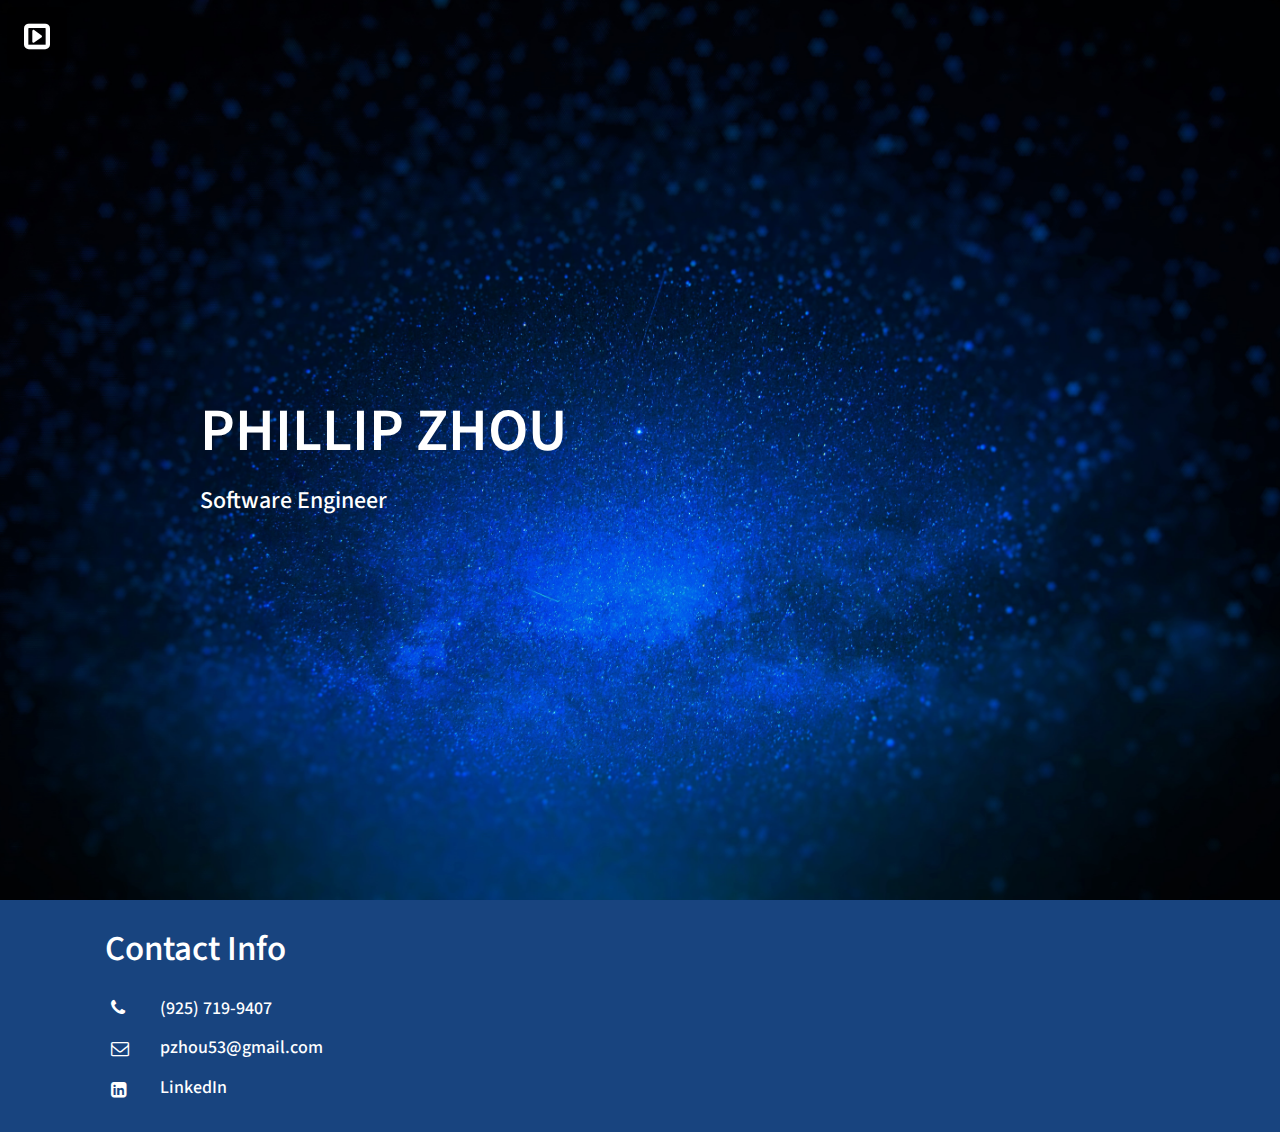
==== index.html @ 49dad31a "Added parallax effects to the home screen." ====
<!DOCTYPE html>
<html lang="en">

<head>
  <meta charset="utf-8">
  <meta http-equiv="X-UA-Compatible" content="IE=edge">
  <meta name="viewport" content="width=device-width, initial-scale=1">
  <meta name="description" content="Portfolio">
  <meta name="author" content="Phillip Zhou">
  <title>Portfolio</title>

  <!-- Interceptor for the favicon.ico error. -->
  <intercept-url pattern="/favicon.ico" access="ROLE_ANONYMOUS" />

  <!-- Image for link icon. -->
  <link href="img/link_icon.png" rel="icon" />

  <!-- Bootstrap Core CSS -->
  <link href="css/bootstrap.min.css" rel="stylesheet">

  <!-- Custom CSS -->
  <link href="css/portfolio.css" rel="stylesheet">

  <!-- Custom Fonts -->
  <link href="font-awesome/css/font-awesome.min.css" rel="stylesheet" type="text/css">
  <link href="https://fonts.googleapis.com/css?family=Source+Sans+Pro:300,400,700,300italic,400italic,700italic" rel="stylesheet" type="text/css">

  <!-- HTML5 Shim and Respond.js IE8 support of HTML5 elements and media queries -->
  <!-- WARNING: Respond.js doesn't work if you view the page via file:// -->
  <!--[if lt IE 9]>
        <script src="https://oss.maxcdn.com/libs/html5shiv/3.7.0/html5shiv.js"></script>
        <script src="https://oss.maxcdn.com/libs/respond.js/1.4.2/respond.min.js"></script>
    <![endif]-->

</head>

<body>

  <!-- Navigation Sidebar -->
  <nav id="sidebar-container">
    <ul class="sidebar-nav">

      <!-- Toggle button for the sidebar. -->
      <a id="menu-toggle" href="#" class="btn btn-dark btn-lg pull-right menu-inactive">
        <i id="menu-icon" class="fa fa-toggle-right"></i>
      </a>

      <li class="sidebar-brand">
        <a href="#">Menu</a>
      </li>

      <!-- List of all menu items. -->
      <li>
        <a href="#top" class="disabled">Home</a>
      </li>
      <li>
        <a href="#portfolio" class="disabled">Portfolio</a>
      </li>
      <li>
        <a href="#blog" class="disabled">Blog Entries</a>
      </li>
      <li>
        <a href="#contact" class="disabled">Contact Info</a>
      </li>

    </ul>
  </nav>
  <!-- End of Navigation Sidebar. -->

  <!-- Header section. -->
  <header id="top" data-stellar-background-ratio="0.5" class="header">
    <div class="header-text">
      <h1>Phillip Zhou</h1>
      <h3>Software Engineer</h3>
    </div>
  </header>
  <!-- End of Header section. -->

  <!-- Portfolio section.-->
  <section id="portfolio" class="portfolio">

  </section>
  <!-- End of Portfolio section. -->

  <!-- Blog section.-->
  <section id="blog" class="blog">

  </section>
  <!-- End of Blog section. -->

  <!-- Contact section. -->
  <footer id="contact" class="contact bg-primary">
    <div class="container">
      <div class="row mb-5">
        <h1>Contact Info</h1>

        <!-- Icons column. -->
        <div id="icons" class="col-md-4">
          <ul class="list-unstyled">
            <li><i class="fa fa-phone fa-2x"></i></li>
            <li><i class="fa fa-envelope-o fa-2x"></i></li>
            <li><i class="fa fa-linkedin-square fa-2x"></i></li>
          </ul>
        </div>

        <!-- Info column. -->
        <div id="info" class="col-md-4">
          <ul class="list-unstyled">
            <li><h3>(925) 719-9407</h3></li>
            <li><h3><a id="email" href="mailto:pzhou53@gmail.com">pzhou53@gmail.com</a></h3></li>
            <li><h3><a id="linked-in" href="https://www.linkedin.com/in/phzhou">LinkedIn</a></h3></li>
          </ul>
        </div>
      </div>
    </div>
  </footer>
  <!-- End of Contact section. -->

  <!-- jQuery. -->
  <script src="js/jquery.js" type="text/javascript"></script>

  <!-- Bootstrap Core JavaScript. -->
  <script src="js/bootstrap.min.js" type="text/javascript"></script>

  <!-- Stellar JavaScript. -->
  <script src="js/jquery.stellar.min.js" type="text/javascript"></script>

  <!-- Javascript functions for the Portfolio. -->
  <script src="js/portfolio.js" type="text/javascript"></script>

</body>

</html>
---- css/portfolio.css ----
html, body {
  width: 100%;
  height: 100%;
}

body {
  font-family: "Source Sans Pro", arial, sans-serif;
}

/* Custom button styles. */

.btn-dark {
  color: #fff;
  background-color: rgba(0, 0, 0, 0.4);
}

.btn-dark:hover, .btn-dark:focus, .btn-dark:active {
  color: #fff;
  background-color: rgba(0, 0, 0, 0.7);
}

/* SECTION: Sidebar CSS. */

/* Contains the entire sidebar. */

#sidebar-container {
  z-index: 1000;
  position: fixed;
  left: 0;
  display: block;
  width: 250px;
  height: 100%;
  transform: translateX(-120px);
  overflow-y: auto;
  background-color: transparent;
  -webkit-transition: all 0.75s ease;
  -moz-transition: all 0.75s ease;
  -ms-transition: all 0.75s ease;
  -o-transition: all 0.75s ease;
  transition: all 0.75s ease;
}

/* Contains the portion of the sidebar that displays text. */

.sidebar-nav {
  position: absolute;
  left: 0px;
  width: 250px;
  margin: 0;
  padding: 0;
  list-style: none;
}

.sidebar-nav li {
  text-indent: 20px;
  line-height: 40px;
}

.sidebar-nav li a {
  display: block;
  text-decoration: none;
  -webkit-user-select: none;
  color: #999;
}

.sidebar-nav li a.disabled {
  pointer-events: none;
}

.sidebar-nav li a:hover {
  text-decoration: none;
  color: #fff;
  background: rgba(255, 255, 255, 0.2);
}

/* Customizes the Menu text in the sidebar. */

.sidebar-nav>.sidebar-brand {
  height: 55px;
  font-size: 28px;
  line-height: 55px;
  margin-top: 10px;
}

.sidebar-nav>.sidebar-brand a {
  width: 0px;
  color: #ffffff;
}

/* Endpoint after the sidebar has been activated. */

#sidebar-container.active {
  left: 120px;
  background-color: rgba(35, 35, 35, 0.55);
}

/* Customizes the toggle button for the sidebar. */

#menu-toggle {
  position: relative;
  top: 7px;
  left: 10px;
  margin-right: 18px;
  font-size: 30px;
  -webkit-transition: all 0.3s ease;
  -moz-transition: all 0.3s ease;
  -o-transition: all 0.3s ease;
  transition: all 0.3s ease;
}

/* Toggle button's background should be transparent while the sidebar is
 * active.
 */

#menu-toggle.menu-active {
  background-color: transparent;
}

/* Toggle button's background should be opaque while the sidebar is closed. */

#menu-toggle.menu-inactive {
  left: -45px;
  background-color: rgba(0, 0, 0, 0.4);
}

/* SECTION: Header section. */

.header {
  display: table;
  position: relative;
  width: 100%;
  height: 100%;
  background: url(../img/Background-Starry-Sky.jpg) no-repeat center center scroll;
  background-repeat: repeat;
  background-size: cover;
  -webkit-background-size: cover;
  -moz-background-size: cover;
  -o-background-size: cover;
}

.header-text {
  display: table-cell;
  text-align: left;
  vertical-align: middle;
  padding-left: 400px;
  color: #ffffff;
  opacity: 0;
  -webkit-transition: all 2s ease;
  -moz-transition: all 2s ease;
  -ms-transition: all 2s ease;
  -o-transition: all 2s ease;
  transition: all 2s ease;
}

/* When the header's text is set to active, the text will become visible and
 * move 200px to the left.
 */

.header-text.active {
  opacity: 1;
  padding-left: 200px;
}

.header-text h1 {
  text-transform: uppercase;
  font-size: 60px;
  font-weight: 600;
  line-height: 1.2;
}

/* SECTION: Contact */

.contact {
  background-color: #18447f;
  padding-top: 10px;
  padding-bottom: 20px;
}

.container {
  padding: 0px;
  margin-left: 0px;
  margin-right: 0px;
}

.container h1 {
  font-size: 35px;
  font-weight: 550;
  margin-left: 10%;
}

.contact li i {
  font-size: 18px;
  margin-top: 20px;
  margin-left: 30%;
  top: 500px;
}

.contact li h3 {
  font-size: 18px;
  text-align: left;
  margin-left: -65%;
}

.contact a {
  color: #ffffff;
}
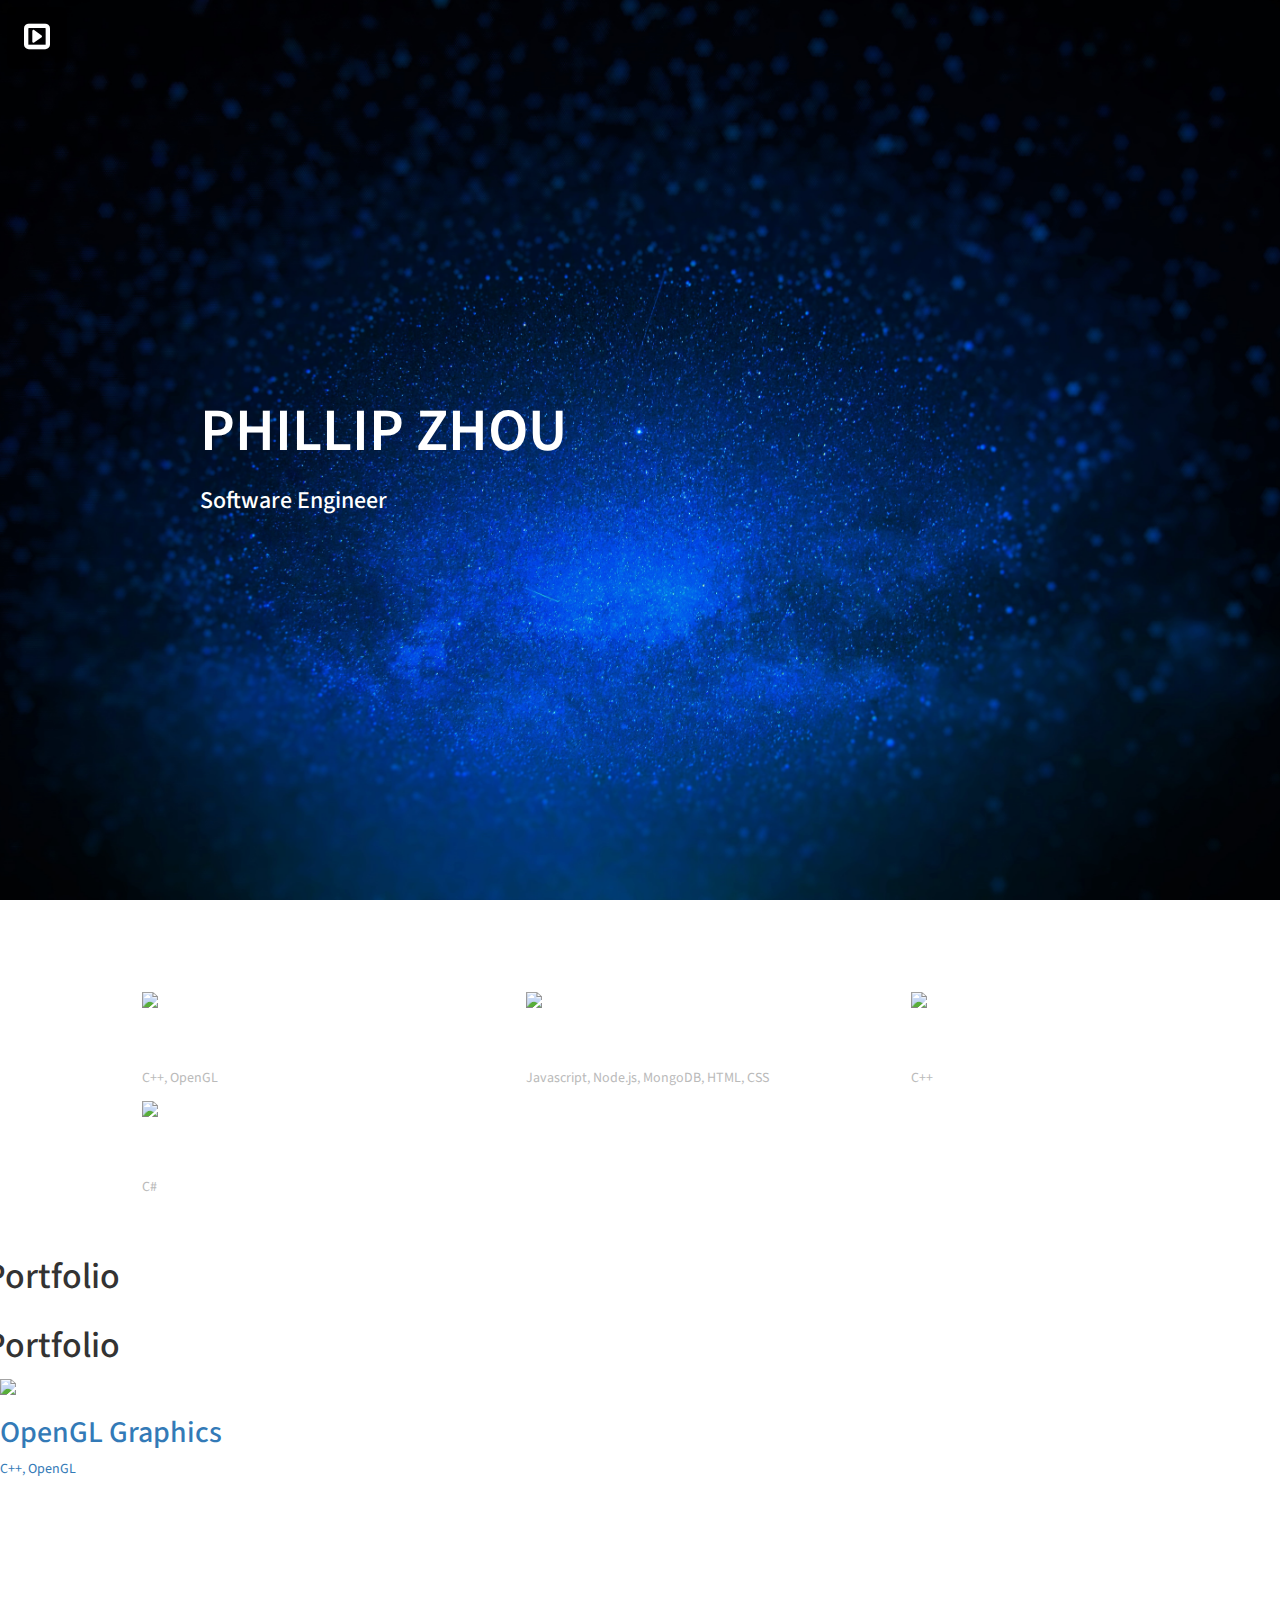
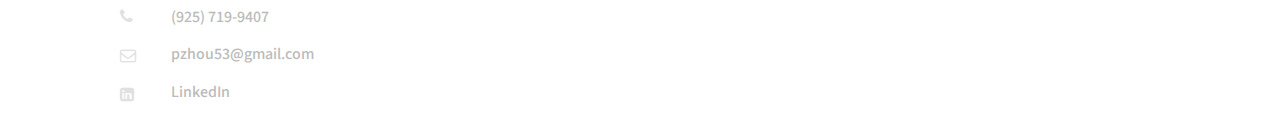
==== commit e9a85cc4: "Preliminary portfolio and blog section added." ====
--- a/index.html
+++ b/index.html
@@ -77,23 +77,85 @@
   <!-- End of Header section. -->
 
   <!-- Portfolio section.-->
-  <section id="portfolio" class="portfolio">
-
+  <section id="portfolio" data-stellar-background-ratio="0.5" class="portfolio">
+    <div class="container">
+
+      <div class="row mb-5">
+        <h1>Portfolio</h1>
+      </div>
+
+      <div class="row mb-5">
+        <div class="col-md-4 col-sm-6 col-12">
+          <a href="https://github.com/UCSD-CSE-167-SP16/Zhou-Phillip">
+            <img src="img/z.jpg">
+            <h2>OpenGL Graphics</h2>
+            <p>C++, OpenGL</p>
+          </a>
+        </div>
+        <div class="col-md-4 col-sm-6 col-12">
+          <a href="https://github.com/phzhou76/0xDEADBEEF">
+            <img src="img/z.jpg">
+            <h2>0xDEADBEEF</h2>
+            <p>Javascript, Node.js, MongoDB, HTML, CSS</p>
+          </a>
+        </div>
+        <div class="col-md-4 col-sm-6 col-12">
+          <a href="https://github.com/phzhou76/adb-automation">
+            <img src="img/z.jpg">
+            <h2>ADB Automation</h2>
+            <p>C++</p>
+          </a>
+        </div>
+      </div>
+
+      <div class="row mb-5">
+        <div class="col-md-4 col-sm-6 col-12">
+          <a href="https://github.com/phzhou76/ENG100D-WI17-Food-Runner">
+            <img src="img/z.jpg">
+            <h2>Food Runner</h2>
+            <p>C#</p>
+          </a>
+        </div>
+      </div>
+
+    </div>
   </section>
   <!-- End of Portfolio section. -->
 
   <!-- Blog section.-->
   <section id="blog" class="blog">
-
+    <div class="container">
+
+      <div class="row mb-5">
+        <h1>Portfolio</h1>
+      </div>
+
+      <div class="row mb-5">
+        <h1>Portfolio</h1>
+      </div>
+
+      <div class="row mb-5">
+        <div class="col-md-4 col-sm-6 col-12">
+          <a href="https://github.com/UCSD-CSE-167-SP16/Zhou-Phillip">
+            <img src="img/z.jpg">
+            <h2>OpenGL Graphics</h2>
+            <p>C++, OpenGL</p>
+          </a>
+        </div>
+
+    </div>
   </section>
   <!-- End of Blog section. -->
 
   <!-- Contact section. -->
-  <footer id="contact" class="contact bg-primary">
+  <footer id="contact" data-stellar-background-ratio="0.5" class="contact bg-primary">
     <div class="container">
+
       <div class="row mb-5">
         <h1>Contact Info</h1>
-
+      </div>
+
+      <div class="row mb-5">
         <!-- Icons column. -->
         <div id="icons" class="col-md-4">
           <ul class="list-unstyled">
@@ -106,12 +168,18 @@
         <!-- Info column. -->
         <div id="info" class="col-md-4">
           <ul class="list-unstyled">
-            <li><h3>(925) 719-9407</h3></li>
-            <li><h3><a id="email" href="mailto:pzhou53@gmail.com">pzhou53@gmail.com</a></h3></li>
-            <li><h3><a id="linked-in" href="https://www.linkedin.com/in/phzhou">LinkedIn</a></h3></li>
+            <li>
+              <h3>(925) 719-9407</h3></li>
+            <li>
+              <h3><a id="email" href="mailto:pzhou53@gmail.com">pzhou53@gmail.com</a></h3>
+            </li>
+            <li>
+              <h3><a id="linked-in" href="https://www.linkedin.com/in/phzhou">LinkedIn</a></h3>
+            </li>
           </ul>
         </div>
       </div>
+
     </div>
   </footer>
   <!-- End of Contact section. -->
--- a/css/portfolio.css
+++ b/css/portfolio.css
@@ -130,7 +130,7 @@
   position: relative;
   width: 100%;
   height: 100%;
-  background: url(../img/Background-Starry-Sky.jpg) no-repeat center center scroll;
+  background: url(../img/Background-Starry-Sky.jpg) center center scroll;
   background-repeat: repeat;
   background-size: cover;
   -webkit-background-size: cover;
@@ -142,7 +142,7 @@
   display: table-cell;
   text-align: left;
   vertical-align: middle;
-  padding-left: 400px;
+  padding-left: 300px;
   color: #ffffff;
   opacity: 0;
   -webkit-transition: all 2s ease;
@@ -168,39 +168,112 @@
   line-height: 1.2;
 }
 
-/* SECTION: Contact */
-
-.contact {
-  background-color: #18447f;
+/* SECTION: Portfolio section. */
+
+.container {
+  padding-left: 0px;
+  margin-left: 0px;
+  width: 100%;
+}
+
+.portfolio {
+  background: url(../img/Callout-A.jpg) center center scroll;
+  background-attachment: fixed;
+  background-repeat: repeat;
+  background-size: cover;
+  -webkit-background-size: cover;
+  -moz-background-size: cover;
+  -o-background-size: cover;
   padding-top: 10px;
   padding-bottom: 20px;
 }
 
-.container {
-  padding: 0px;
-  margin-left: 0px;
-  margin-right: 0px;
-}
-
-.container h1 {
-  font-size: 35px;
-  font-weight: 550;
+.portfolio .row {
   margin-left: 10%;
 }
 
+.portfolio h1 {
+  font-size: 36px;
+  font-weight: 600;
+  text-transform: uppercase;
+  color: #ffffff;
+  margin-bottom: 20px;
+}
+
+.portfolio a {
+  display: block;
+  text-decoration: none;
+}
+
+.portfolio a:hover {
+  opacity: 0.85;
+}
+
+.portfolio a:hover h2 {
+  color: #ededed;
+}
+
+.portfolio img {
+  max-width: 300px;
+  max-height: 300px;
+}
+
+.portfolio h2 {
+  text-transform: uppercase;
+  font-size: 26px;
+  font-weight: 600;
+  color: #ffffff;
+}
+
+.portfolio p {
+  color: #bababa;
+}
+
+/* SECTION: Blog section. */
+
+.blog {
+  background-color: #ffffff;
+  padding-top: 10px;
+  padding-bottom: 20px;
+}
+
+/* SECTION: Contact section. */
+
+.contact {
+  background: url(../img/Callout-A.jpg) center center scroll;
+  background-attachment: fixed;
+  background-repeat: repeat;
+  background-size: cover;
+  -webkit-background-size: cover;
+  -moz-background-size: cover;
+  -o-background-size: cover;
+  padding-top: 10px;
+  padding-bottom: 20px;
+}
+
+.contact h1 {
+  font-size: 36px;
+  font-weight: 600;
+  text-transform: uppercase;
+  margin-left: 10%;
+  color: #ffffff;
+}
+
 .contact li i {
-  font-size: 18px;
-  margin-top: 20px;
+  font-size: 16px;
+  margin-top: 19px;
   margin-left: 30%;
   top: 500px;
+  color: #e0e0e0;
 }
 
 .contact li h3 {
-  font-size: 18px;
+  font-size: 16px;
   text-align: left;
   margin-left: -65%;
+  color: #bababa;
 }
 
 .contact a {
-  color: #ffffff;
-}
+  color: #bababa;
+}
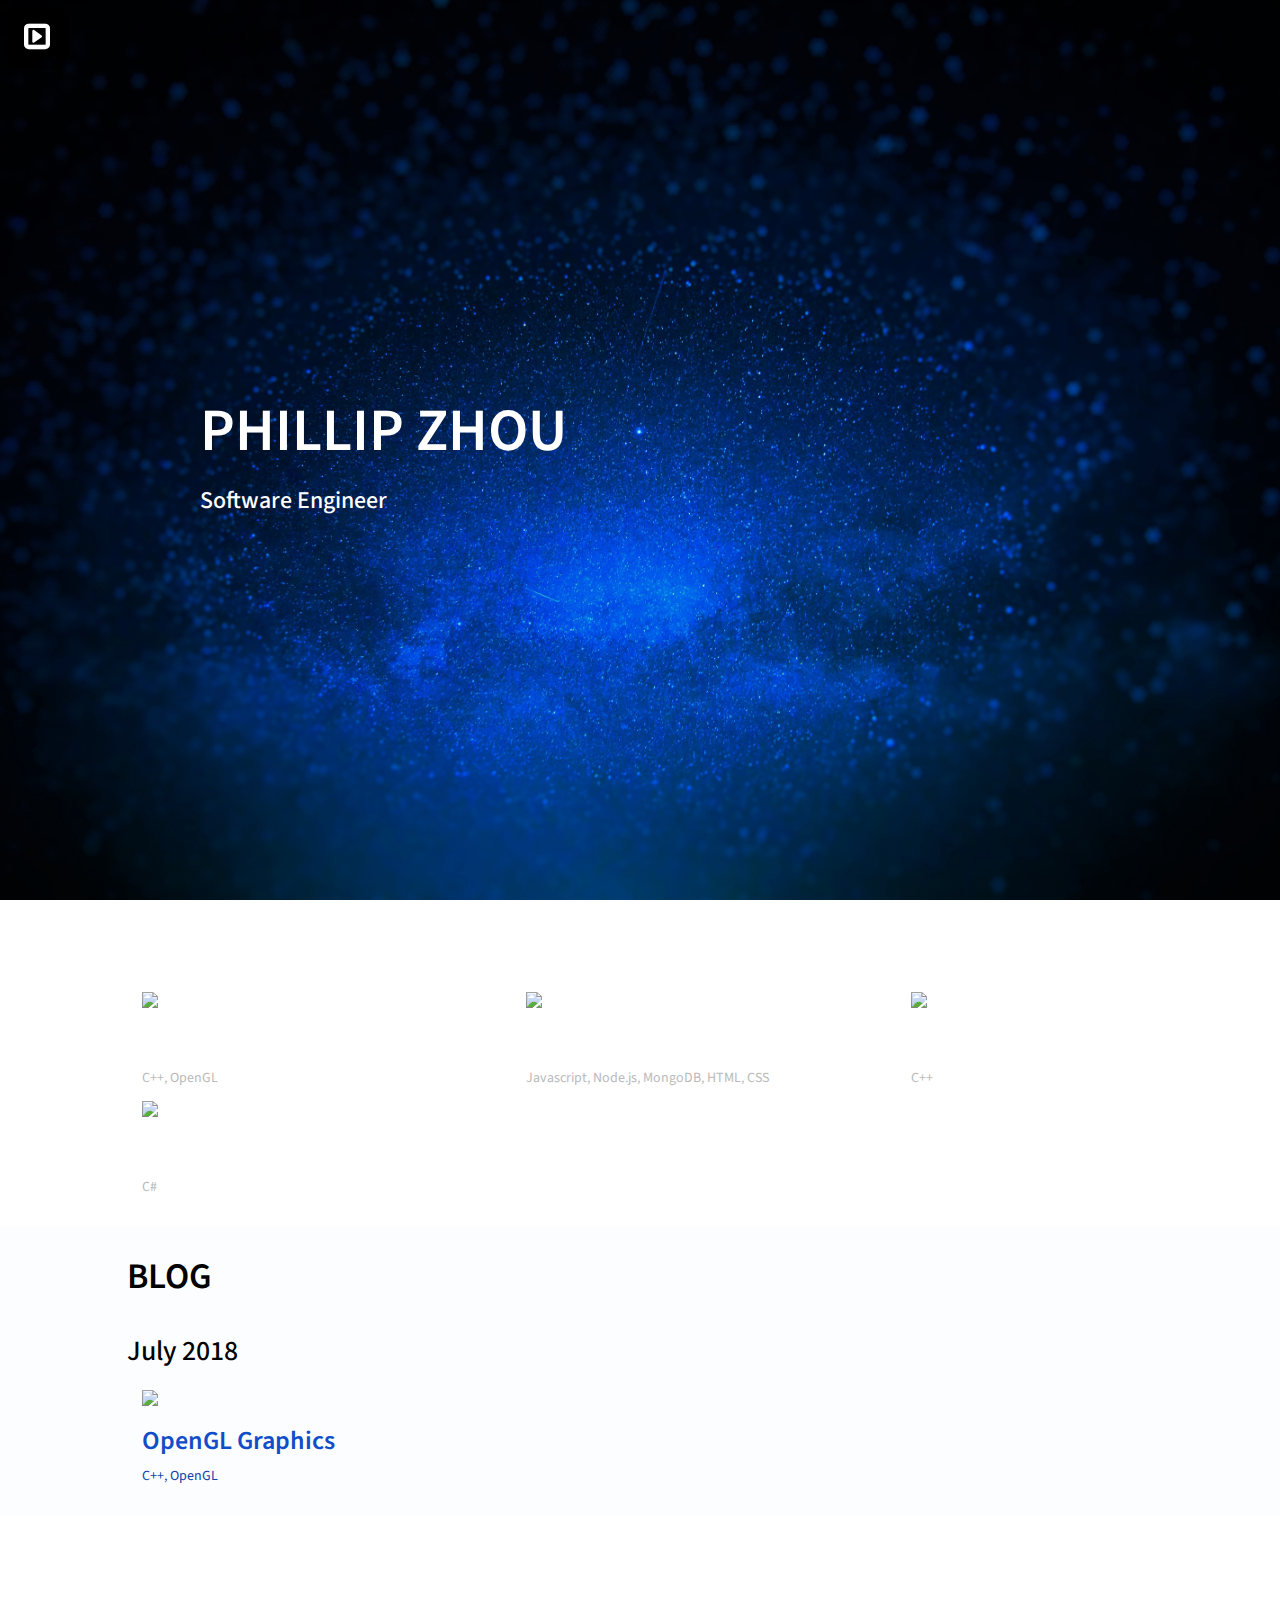
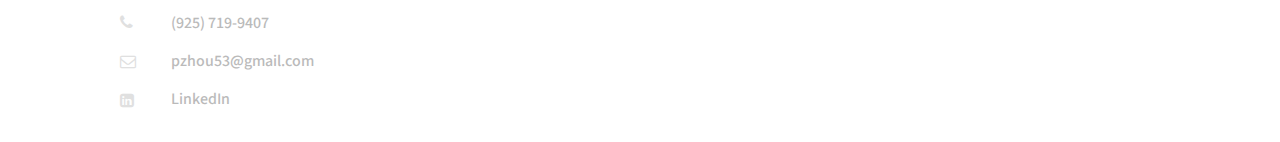
==== commit 6814a4c1: "Finished implementing layout of portfolio and blog section." ====
--- a/index.html
+++ b/index.html
@@ -19,7 +19,7 @@
   <link href="css/bootstrap.min.css" rel="stylesheet">
 
   <!-- Custom CSS -->
-  <link href="css/portfolio.css" rel="stylesheet">
+  <link href="css/index.css" rel="stylesheet">
 
   <!-- Custom Fonts -->
   <link href="font-awesome/css/font-awesome.min.css" rel="stylesheet" type="text/css">
@@ -127,11 +127,11 @@
     <div class="container">
 
       <div class="row mb-5">
-        <h1>Portfolio</h1>
-      </div>
-
-      <div class="row mb-5">
-        <h1>Portfolio</h1>
+        <h1>Blog</h1>
+      </div>
+
+      <div class="row mb-5">
+        <h1 class="month">July 2018</h1>
       </div>
 
       <div class="row mb-5">
@@ -142,6 +142,7 @@
             <p>C++, OpenGL</p>
           </a>
         </div>
+      </div>
 
     </div>
   </section>
@@ -194,7 +195,7 @@
   <script src="js/jquery.stellar.min.js" type="text/javascript"></script>
 
   <!-- Javascript functions for the Portfolio. -->
-  <script src="js/portfolio.js" type="text/javascript"></script>
+  <script src="js/index.js" type="text/javascript"></script>
 
 </body>
 
--- a/css/index.css
+++ b/css/index.css
@@ -0,0 +1,325 @@
+html, body {
+  width: 100%;
+  height: 100%;
+}
+
+body {
+  font-family: "Source Sans Pro", arial, sans-serif;
+}
+
+/* Custom button styles. */
+
+.btn-dark {
+  color: #fff;
+  background-color: rgba(0, 0, 0, 0.4);
+}
+
+.btn-dark:hover, .btn-dark:focus, .btn-dark:active {
+  color: #fff;
+  background-color: rgba(0, 0, 0, 0.7);
+}
+
+/* SECTION: Sidebar CSS. */
+
+/* Contains the entire sidebar. */
+
+#sidebar-container {
+  z-index: 1000;
+  position: fixed;
+  left: 0;
+  display: block;
+  width: 250px;
+  height: 100%;
+  transform: translateX(-120px);
+  overflow-y: auto;
+  background-color: transparent;
+  -webkit-transition: all 0.75s ease;
+  -moz-transition: all 0.75s ease;
+  -ms-transition: all 0.75s ease;
+  -o-transition: all 0.75s ease;
+  transition: all 0.75s ease;
+}
+
+/* Contains the portion of the sidebar that displays text. */
+
+.sidebar-nav {
+  position: absolute;
+  left: 0px;
+  width: 250px;
+  margin: 0;
+  padding: 0;
+  list-style: none;
+}
+
+.sidebar-nav li {
+  text-indent: 20px;
+  line-height: 40px;
+}
+
+.sidebar-nav li a {
+  display: block;
+  text-decoration: none;
+  -webkit-user-select: none;
+  color: #999;
+}
+
+.sidebar-nav li a.disabled {
+  pointer-events: none;
+}
+
+.sidebar-nav li a:hover {
+  text-decoration: none;
+  color: #fff;
+  background: rgba(255, 255, 255, 0.2);
+}
+
+/* Customizes the Menu text in the sidebar. */
+
+.sidebar-nav>.sidebar-brand {
+  height: 55px;
+  font-size: 28px;
+  line-height: 55px;
+  margin-top: 10px;
+}
+
+.sidebar-nav>.sidebar-brand a {
+  width: 0px;
+  color: #ffffff;
+}
+
+/* Endpoint after the sidebar has been activated. */
+
+#sidebar-container.active {
+  left: 120px;
+  background-color: rgba(35, 35, 35, 0.55);
+}
+
+/* Customizes the toggle button for the sidebar. */
+
+#menu-toggle {
+  position: relative;
+  top: 7px;
+  left: 10px;
+  margin-right: 18px;
+  font-size: 30px;
+  -webkit-transition: all 0.3s ease;
+  -moz-transition: all 0.3s ease;
+  -o-transition: all 0.3s ease;
+  transition: all 0.3s ease;
+}
+
+/* Toggle button's background should be transparent while the sidebar is
+ * active.
+ */
+
+#menu-toggle.menu-active {
+  background-color: transparent;
+}
+
+/* Toggle button's background should be opaque while the sidebar is closed. */
+
+#menu-toggle.menu-inactive {
+  left: -45px;
+  background-color: rgba(0, 0, 0, 0.4);
+}
+
+/* SECTION: Header section. */
+
+.header {
+  display: table;
+  position: relative;
+  width: 100%;
+  height: 100%;
+  background: url(../img/Background-Starry-Sky.jpg) center center scroll;
+  background-repeat: repeat;
+  background-size: cover;
+  -webkit-background-size: cover;
+  -moz-background-size: cover;
+  -o-background-size: cover;
+}
+
+.header-text {
+  display: table-cell;
+  text-align: left;
+  vertical-align: middle;
+  padding-left: 300px;
+  color: #ffffff;
+  opacity: 0;
+  -webkit-transition: all 2s ease;
+  -moz-transition: all 2s ease;
+  -ms-transition: all 2s ease;
+  -o-transition: all 2s ease;
+  transition: all 2s ease;
+}
+
+/* When the header's text is set to active, the text will become visible and
+ * move 200px to the left.
+ */
+
+.header-text.active {
+  opacity: 1;
+  padding-left: 200px;
+}
+
+.header-text h1 {
+  text-transform: uppercase;
+  font-size: 60px;
+  font-weight: 600;
+  line-height: 1.2;
+}
+
+/* SECTION: Portfolio section. */
+
+.container {
+  padding-left: 0px;
+  margin-left: 0px;
+  width: 100%;
+}
+
+.portfolio {
+  background: url(../img/Callout-A.jpg) center center scroll;
+  background-attachment: fixed;
+  background-repeat: repeat;
+  background-size: cover;
+  -webkit-background-size: cover;
+  -moz-background-size: cover;
+  -o-background-size: cover;
+  padding-top: 10px;
+  padding-bottom: 20px;
+}
+
+.portfolio .row {
+  margin-left: 10%;
+}
+
+.portfolio h1 {
+  font-size: 36px;
+  font-weight: 600;
+  text-transform: uppercase;
+  color: #ffffff;
+  margin-bottom: 20px;
+}
+
+.portfolio a {
+  display: inline-block;
+  text-decoration: none;
+}
+
+.portfolio a:hover {
+  opacity: 0.85;
+}
+
+.portfolio a:hover h2 {
+  color: #ededed;
+}
+
+.portfolio img {
+  max-width: 300px;
+  max-height: 300px;
+}
+
+.portfolio h2 {
+  text-transform: uppercase;
+  font-size: 26px;
+  font-weight: 600;
+  color: #ffffff;
+}
+
+.portfolio p {
+  color: #bababa;
+}
+
+/* SECTION: Blog section. */
+
+.blog {
+  background-color: #fcfdff;
+  padding-top: 10px;
+  padding-bottom: 20px;
+}
+
+.blog .row {
+  margin-left: 10%;
+}
+
+.blog h1 {
+  font-size: 36px;
+  font-weight: 600;
+  text-transform: uppercase;
+  color: #000000;
+  margin-bottom: 20px;
+}
+
+.blog .month {
+  font-size: 28px;
+  font-weight: 500;
+  text-transform: capitalize;
+}
+
+.blog a {
+  display: inline-block;
+  text-decoration: none;
+}
+
+.blog a:hover {
+  opacity: 0.85;
+}
+
+.blog a:hover h2 {
+  color: #2b65d8;
+}
+
+.blog img {
+  max-width: 300px;
+  max-height: 300px;
+}
+
+.blog h2 {
+  font-size: 26px;
+  font-weight: 600;
+  color: #104dc9;
+}
+
+.blog p {
+  color: #1042a8;
+}
+
+/* SECTION: Contact section. */
+
+.contact {
+  background: url(../img/Callout-A.jpg) center center scroll;
+  background-attachment: fixed;
+  background-repeat: repeat;
+  background-size: cover;
+  -webkit-background-size: cover;
+  -moz-background-size: cover;
+  -o-background-size: cover;
+  padding-top: 10px;
+  padding-bottom: 20px;
+}
+
+.contact h1 {
+  font-size: 36px;
+  font-weight: 600;
+  text-transform: uppercase;
+  margin-left: 10%;
+  color: #ffffff;
+}
+
+.contact li i {
+  font-size: 16px;
+  margin-top: 19px;
+  margin-left: 30%;
+  top: 500px;
+  color: #e0e0e0;
+}
+
+.contact li h3 {
+  font-size: 16px;
+  text-align: left;
+  margin-left: -65%;
+  color: #bababa;
+}
+
+.contact a {
+  color: #bababa;
+}
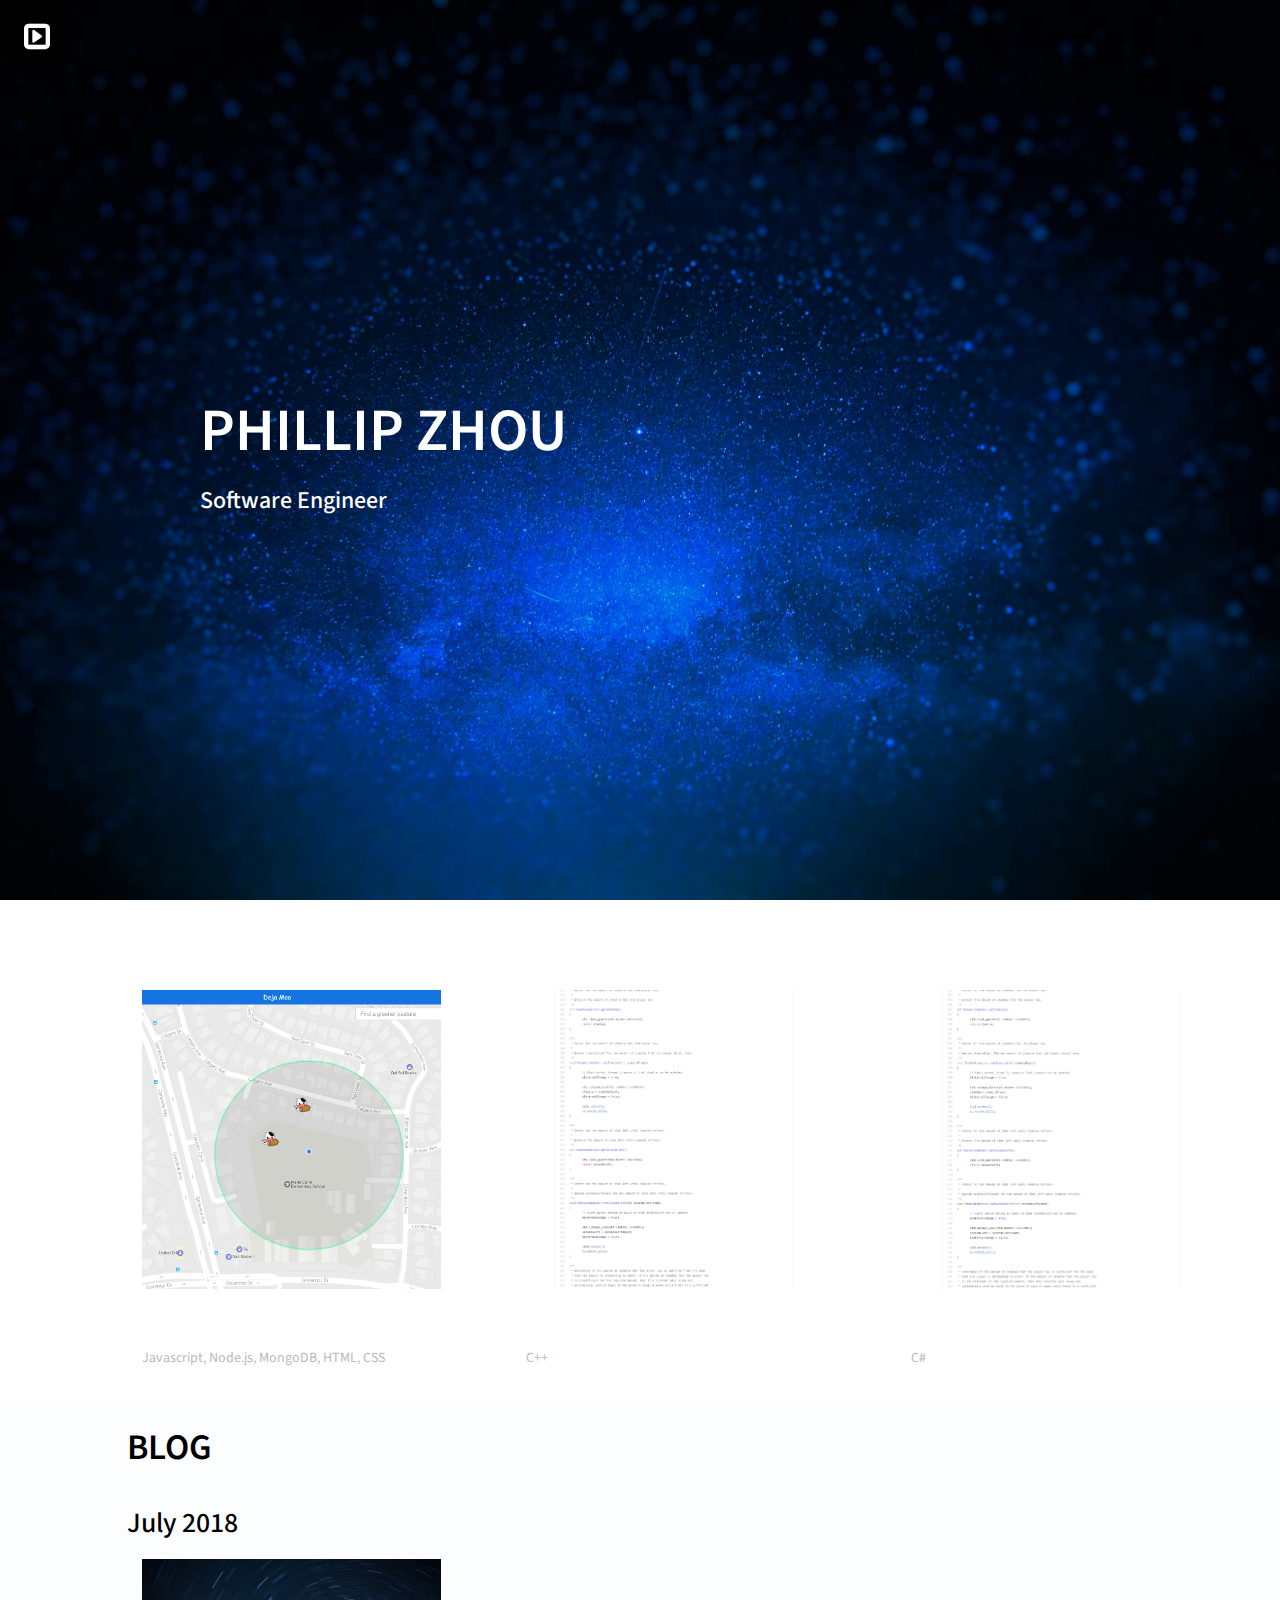
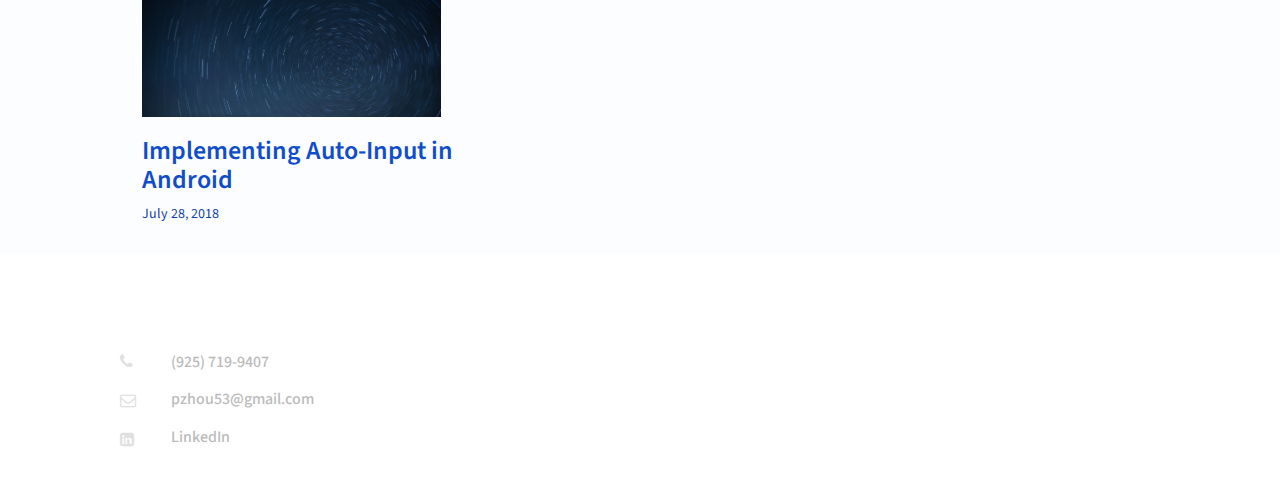
==== commit ef4a88b4: "Added images for the portfolio." ====
--- a/index.html
+++ b/index.html
@@ -86,35 +86,25 @@
 
       <div class="row mb-5">
         <div class="col-md-4 col-sm-6 col-12">
-          <a href="https://github.com/UCSD-CSE-167-SP16/Zhou-Phillip">
-            <img src="img/z.jpg">
-            <h2>OpenGL Graphics</h2>
-            <p>C++, OpenGL</p>
-          </a>
-        </div>
-        <div class="col-md-4 col-sm-6 col-12">
           <a href="https://github.com/phzhou76/0xDEADBEEF">
-            <img src="img/z.jpg">
-            <h2>0xDEADBEEF</h2>
+            <img src="img/portfolio/Deja_Moo.png">
+            <h2>Deja Moo</h2>
             <p>Javascript, Node.js, MongoDB, HTML, CSS</p>
           </a>
         </div>
         <div class="col-md-4 col-sm-6 col-12">
           <a href="https://github.com/phzhou76/adb-automation">
-            <img src="img/z.jpg">
+            <img src="img/portfolio/ADB_Automation.png">
             <h2>ADB Automation</h2>
             <p>C++</p>
           </a>
         </div>
-      </div>
-
-      <div class="row mb-5">
         <div class="col-md-4 col-sm-6 col-12">
           <a href="https://github.com/phzhou76/ENG100D-WI17-Food-Runner">
-            <img src="img/z.jpg">
-            <h2>Food Runner</h2>
-            <p>C#</p>
-          </a>
+              <img src="img/portfolio/Food_Runner.png">
+              <h2>Food Runner</h2>
+              <p>C#</p>
+            </a>
         </div>
       </div>
 
@@ -137,9 +127,9 @@
       <div class="row mb-5">
         <div class="col-md-4 col-sm-6 col-12">
           <a href="https://github.com/UCSD-CSE-167-SP16/Zhou-Phillip">
-            <img src="img/z.jpg">
-            <h2>OpenGL Graphics</h2>
-            <p>C++, OpenGL</p>
+            <img src="img/Callout-C.jpg">
+            <h2>Implementing Auto-Input in Android</h2>
+            <p>July 28, 2018</p>
           </a>
         </div>
       </div>
@@ -149,7 +139,7 @@
   <!-- End of Blog section. -->
 
   <!-- Contact section. -->
-  <footer id="contact" data-stellar-background-ratio="0.5" class="contact bg-primary">
+  <footer id="contact" data-stellar-background-ratio="0.25" class="contact bg-primary">
     <div class="container">
 
       <div class="row mb-5">
--- a/css/index.css
+++ b/css/index.css
@@ -177,7 +177,7 @@
 }
 
 .portfolio {
-  background: url(../img/Callout-A.jpg) center center scroll;
+  background: url(../img/Background-A.jpg) center center scroll;
   background-attachment: fixed;
   background-repeat: repeat;
   background-size: cover;
@@ -219,7 +219,6 @@
 }
 
 .portfolio h2 {
-  text-transform: uppercase;
   font-size: 26px;
   font-weight: 600;
   color: #ffffff;
@@ -286,7 +285,7 @@
 /* SECTION: Contact section. */
 
 .contact {
-  background: url(../img/Callout-A.jpg) center center scroll;
+  background: url(../img/Background-A.jpg) center center scroll;
   background-attachment: fixed;
   background-repeat: repeat;
   background-size: cover;
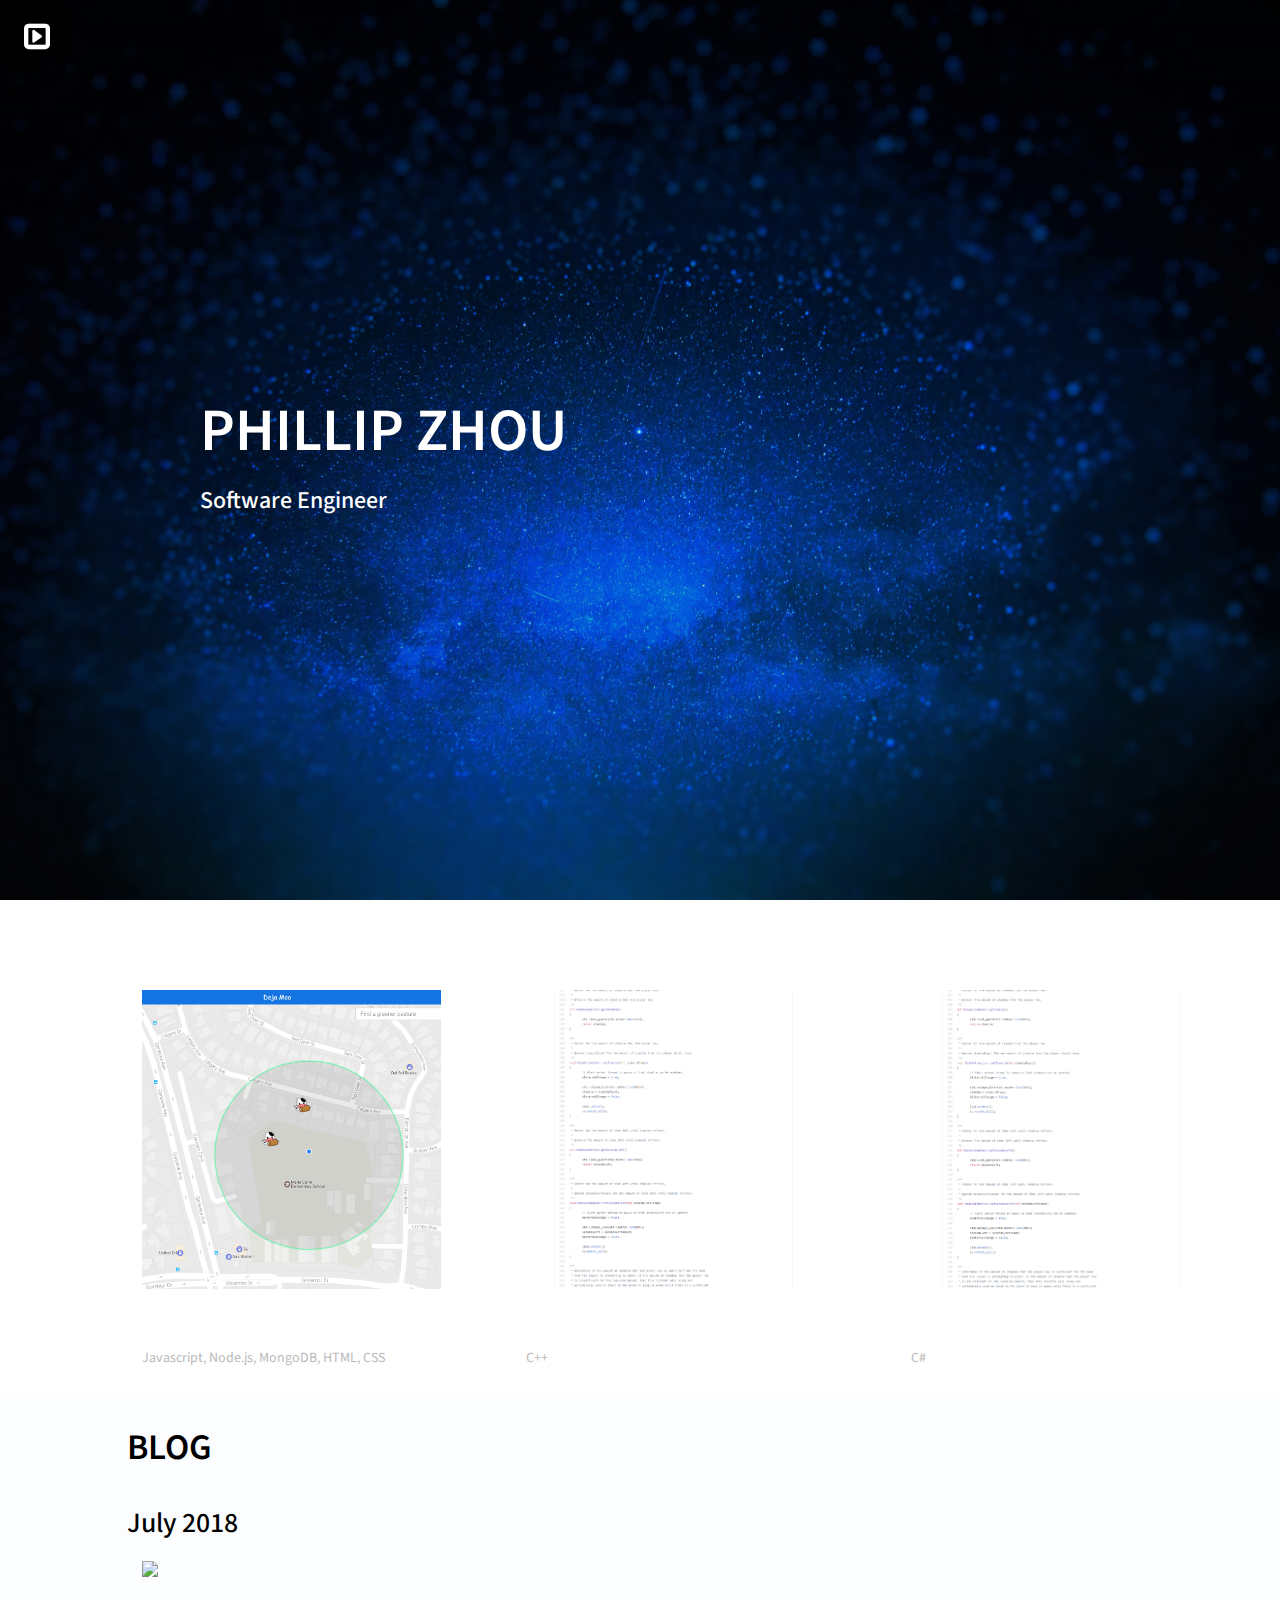
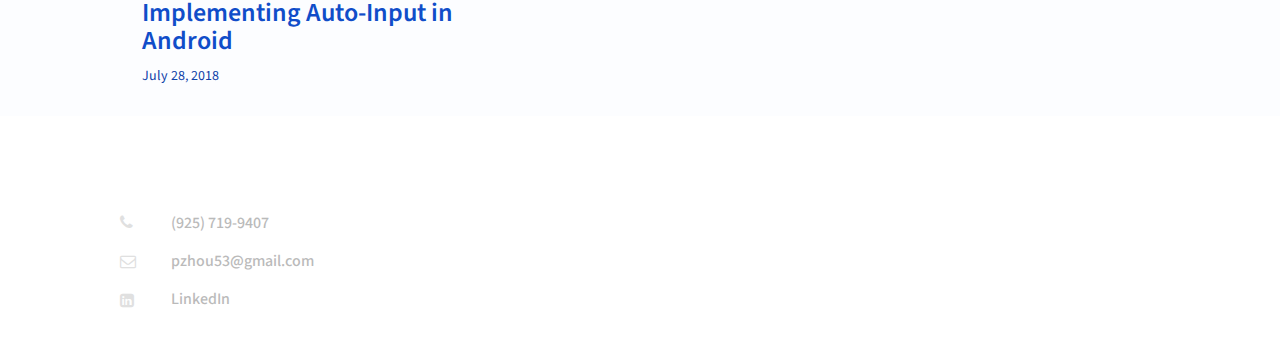
==== commit 40a5cfc2: "Added blog page, fixed issues with redirection, added background gradient layer, fixed issues with s" ====
--- a/index.html
+++ b/index.html
@@ -13,7 +13,7 @@
   <intercept-url pattern="/favicon.ico" access="ROLE_ANONYMOUS" />
 
   <!-- Image for link icon. -->
-  <link href="img/link_icon.png" rel="icon" />
+  <link href="img/link-icon.png" rel="icon" />
 
   <!-- Bootstrap Core CSS -->
   <link href="css/bootstrap.min.css" rel="stylesheet">
@@ -87,21 +87,21 @@
       <div class="row mb-5">
         <div class="col-md-4 col-sm-6 col-12">
           <a href="https://github.com/phzhou76/0xDEADBEEF">
-            <img src="img/portfolio/Deja_Moo.png">
+            <img src="img/portfolio/deja-moo.png">
             <h2>Deja Moo</h2>
             <p>Javascript, Node.js, MongoDB, HTML, CSS</p>
           </a>
         </div>
         <div class="col-md-4 col-sm-6 col-12">
           <a href="https://github.com/phzhou76/adb-automation">
-            <img src="img/portfolio/ADB_Automation.png">
+            <img src="img/portfolio/adb-automation.png">
             <h2>ADB Automation</h2>
             <p>C++</p>
           </a>
         </div>
         <div class="col-md-4 col-sm-6 col-12">
           <a href="https://github.com/phzhou76/ENG100D-WI17-Food-Runner">
-              <img src="img/portfolio/Food_Runner.png">
+              <img src="img/portfolio/food-runner.png">
               <h2>Food Runner</h2>
               <p>C#</p>
             </a>
@@ -126,8 +126,8 @@
 
       <div class="row mb-5">
         <div class="col-md-4 col-sm-6 col-12">
-          <a href="https://github.com/UCSD-CSE-167-SP16/Zhou-Phillip">
-            <img src="img/Callout-C.jpg">
+          <a href="blog-posts/blog-template.html">
+            <img src="img/blog-header.jpg">
             <h2>Implementing Auto-Input in Android</h2>
             <p>July 28, 2018</p>
           </a>
--- a/css/index.css
+++ b/css/index.css
@@ -130,7 +130,10 @@
   position: relative;
   width: 100%;
   height: 100%;
-  background: url(../img/Background-Starry-Sky.jpg) center center scroll;
+  /* For some reason, adding linear-gradient to the background for the header fixed
+   * that issue with there being a gap at the bottom.
+   */
+  background: linear-gradient( rgba(20, 20, 20, 0), rgba(20, 20, 20, .1)), url(../img/index-header.jpg) center center scroll;
   background-repeat: repeat;
   background-size: cover;
   -webkit-background-size: cover;
@@ -177,7 +180,7 @@
 }
 
 .portfolio {
-  background: url(../img/Background-A.jpg) center center scroll;
+  background: url(../img/parallax-background.jpg) center center scroll;
   background-attachment: fixed;
   background-repeat: repeat;
   background-size: cover;
@@ -285,7 +288,7 @@
 /* SECTION: Contact section. */
 
 .contact {
-  background: url(../img/Background-A.jpg) center center scroll;
+  background: url(../img/parallax-background.jpg) center center scroll;
   background-attachment: fixed;
   background-repeat: repeat;
   background-size: cover;
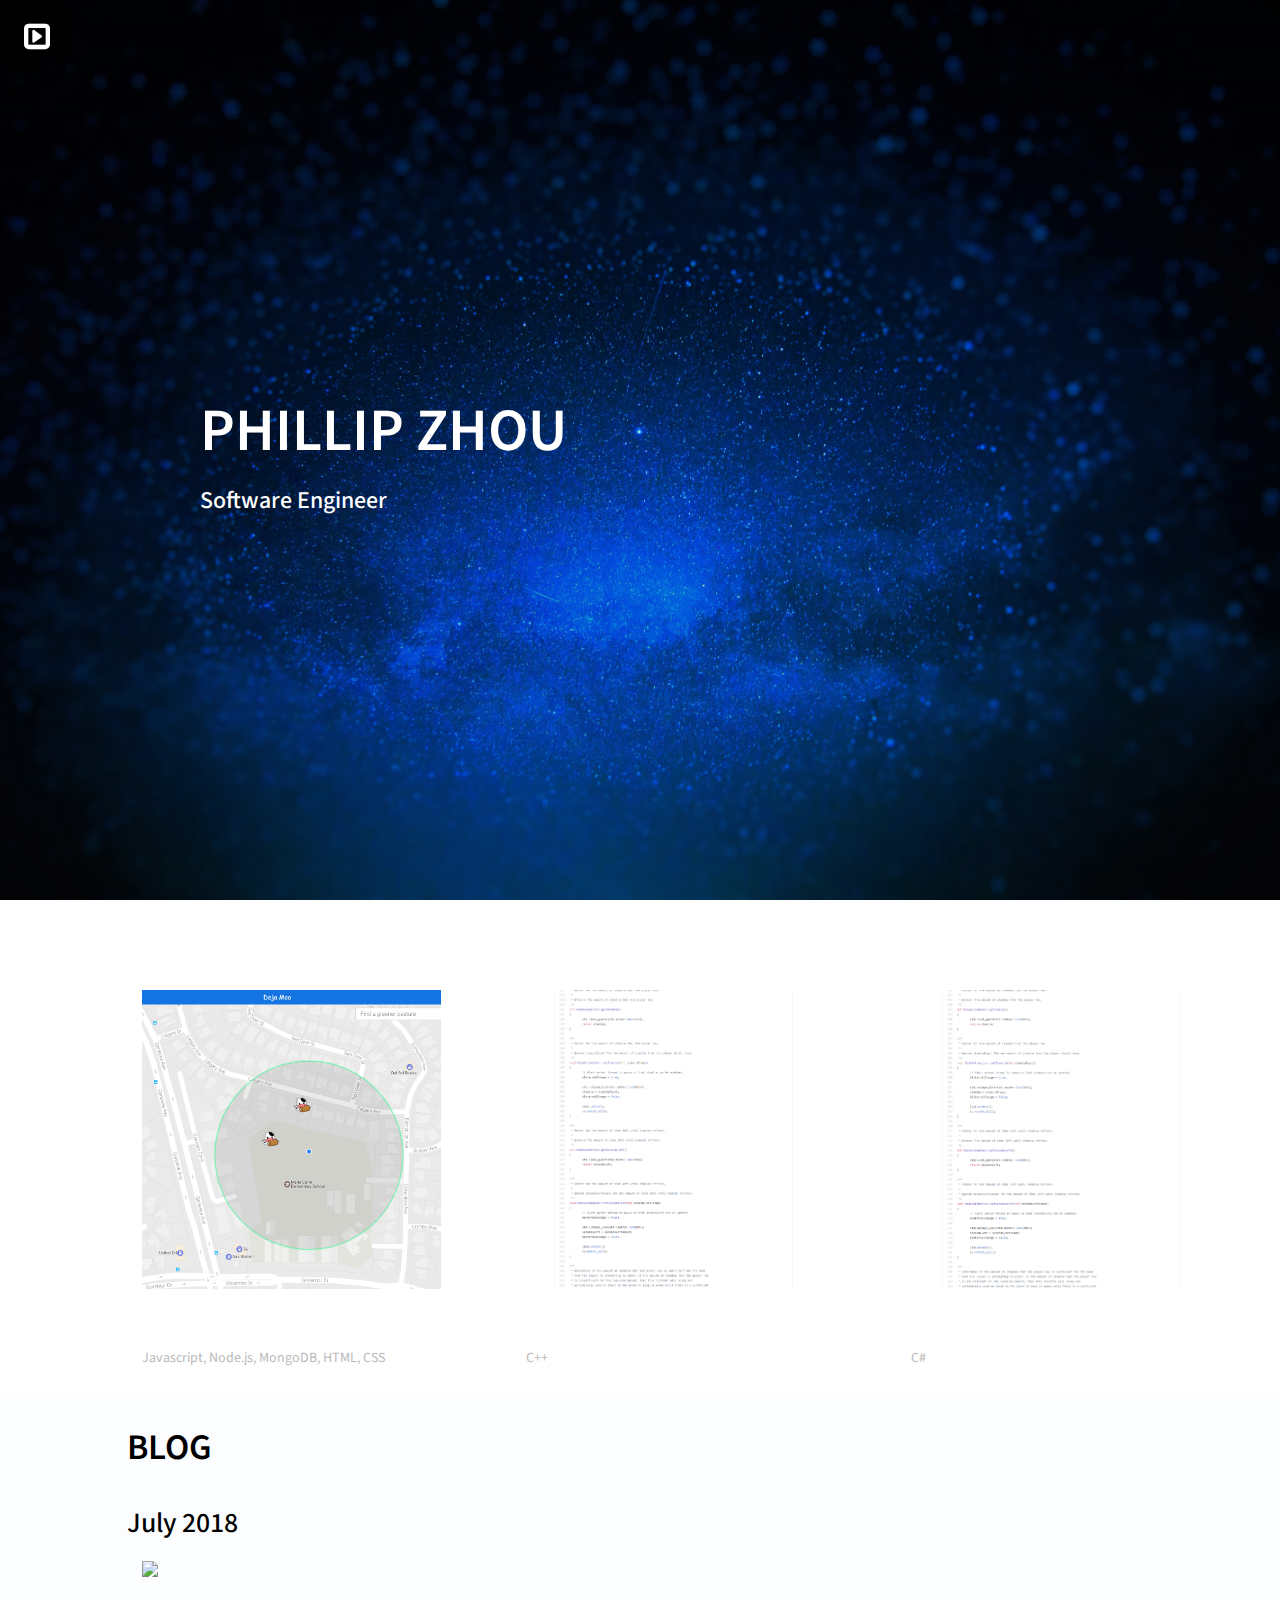
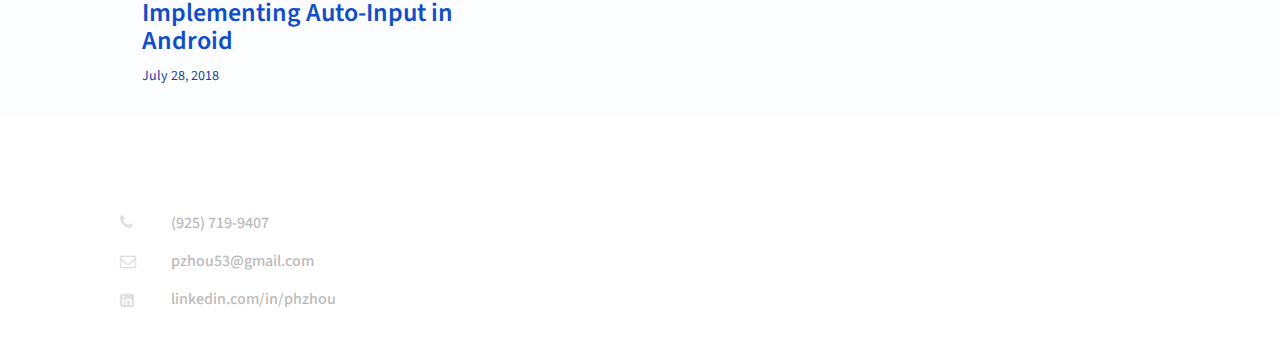
==== commit 9a5c752c: "Added blog template." ====
--- a/index.html
+++ b/index.html
@@ -142,11 +142,14 @@
   <footer id="contact" data-stellar-background-ratio="0.25" class="contact bg-primary">
     <div class="container">
 
+      <!-- Contacts title. -->
       <div class="row mb-5">
         <h1>Contact Info</h1>
       </div>
 
+      <!-- Icon and info row. -->
       <div class="row mb-5">
+
         <!-- Icons column. -->
         <div id="icons" class="col-md-4">
           <ul class="list-unstyled">
@@ -165,10 +168,11 @@
               <h3><a id="email" href="mailto:pzhou53@gmail.com">pzhou53@gmail.com</a></h3>
             </li>
             <li>
-              <h3><a id="linked-in" href="https://www.linkedin.com/in/phzhou">LinkedIn</a></h3>
+              <h3><a id="linked-in" href="https://www.linkedin.com/in/phzhou">linkedin.com/in/phzhou</a></h3>
             </li>
           </ul>
         </div>
+
       </div>
 
     </div>
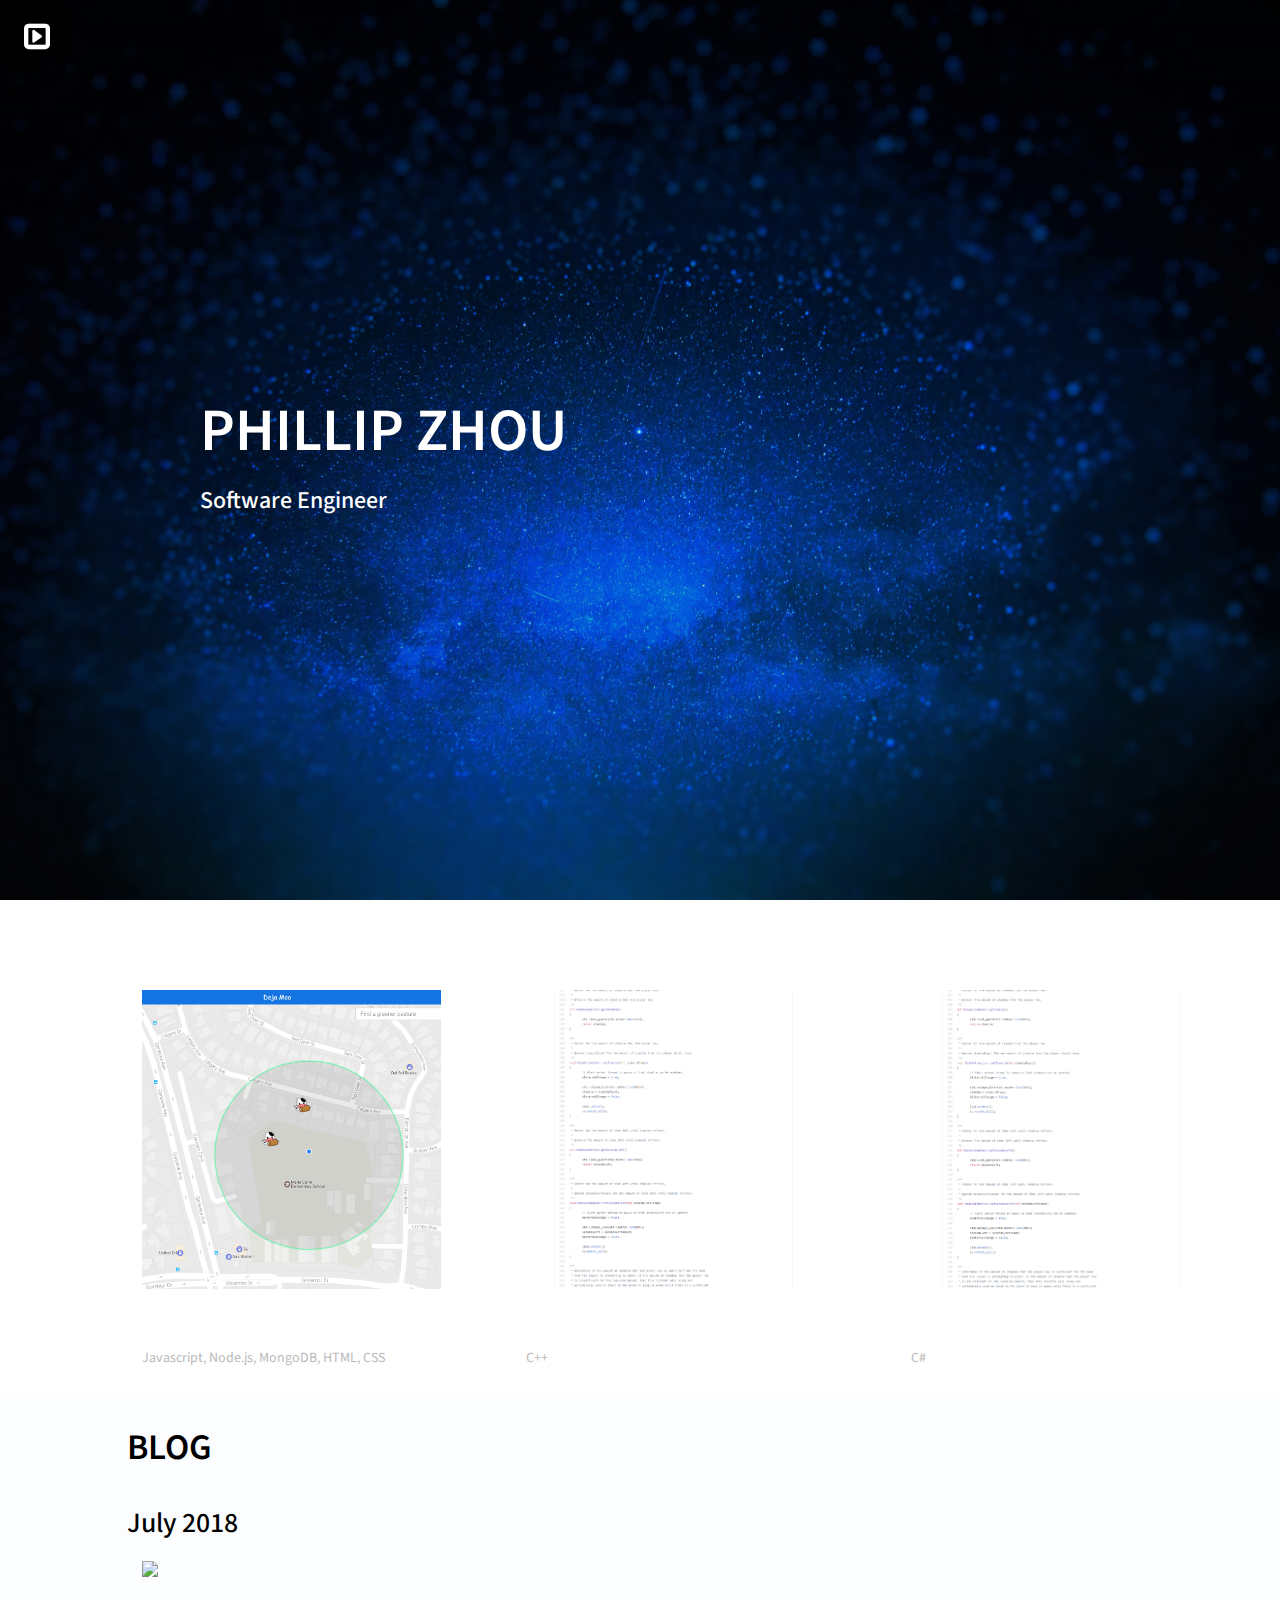
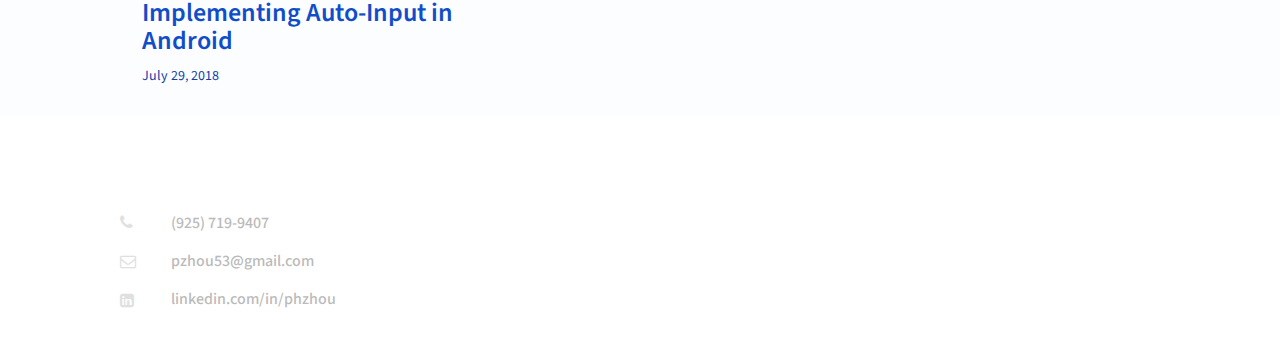
==== commit 1a0af801: "Added part of the blog post." ====
--- a/index.html
+++ b/index.html
@@ -13,7 +13,7 @@
   <intercept-url pattern="/favicon.ico" access="ROLE_ANONYMOUS" />
 
   <!-- Image for link icon. -->
-  <link href="img/link-icon.png" rel="icon" />
+  <link href="/img/favicon.png" rel="icon" type="image/png"/>
 
   <!-- Bootstrap Core CSS -->
   <link href="css/bootstrap.min.css" rel="stylesheet">
@@ -126,10 +126,10 @@
 
       <div class="row mb-5">
         <div class="col-md-4 col-sm-6 col-12">
-          <a href="blog-posts/blog-template.html">
+          <a href="blog-posts/7-29-2018-auto-input.html">
             <img src="img/blog-header.jpg">
             <h2>Implementing Auto-Input in Android</h2>
-            <p>July 28, 2018</p>
+            <p>July 29, 2018</p>
           </a>
         </div>
       </div>
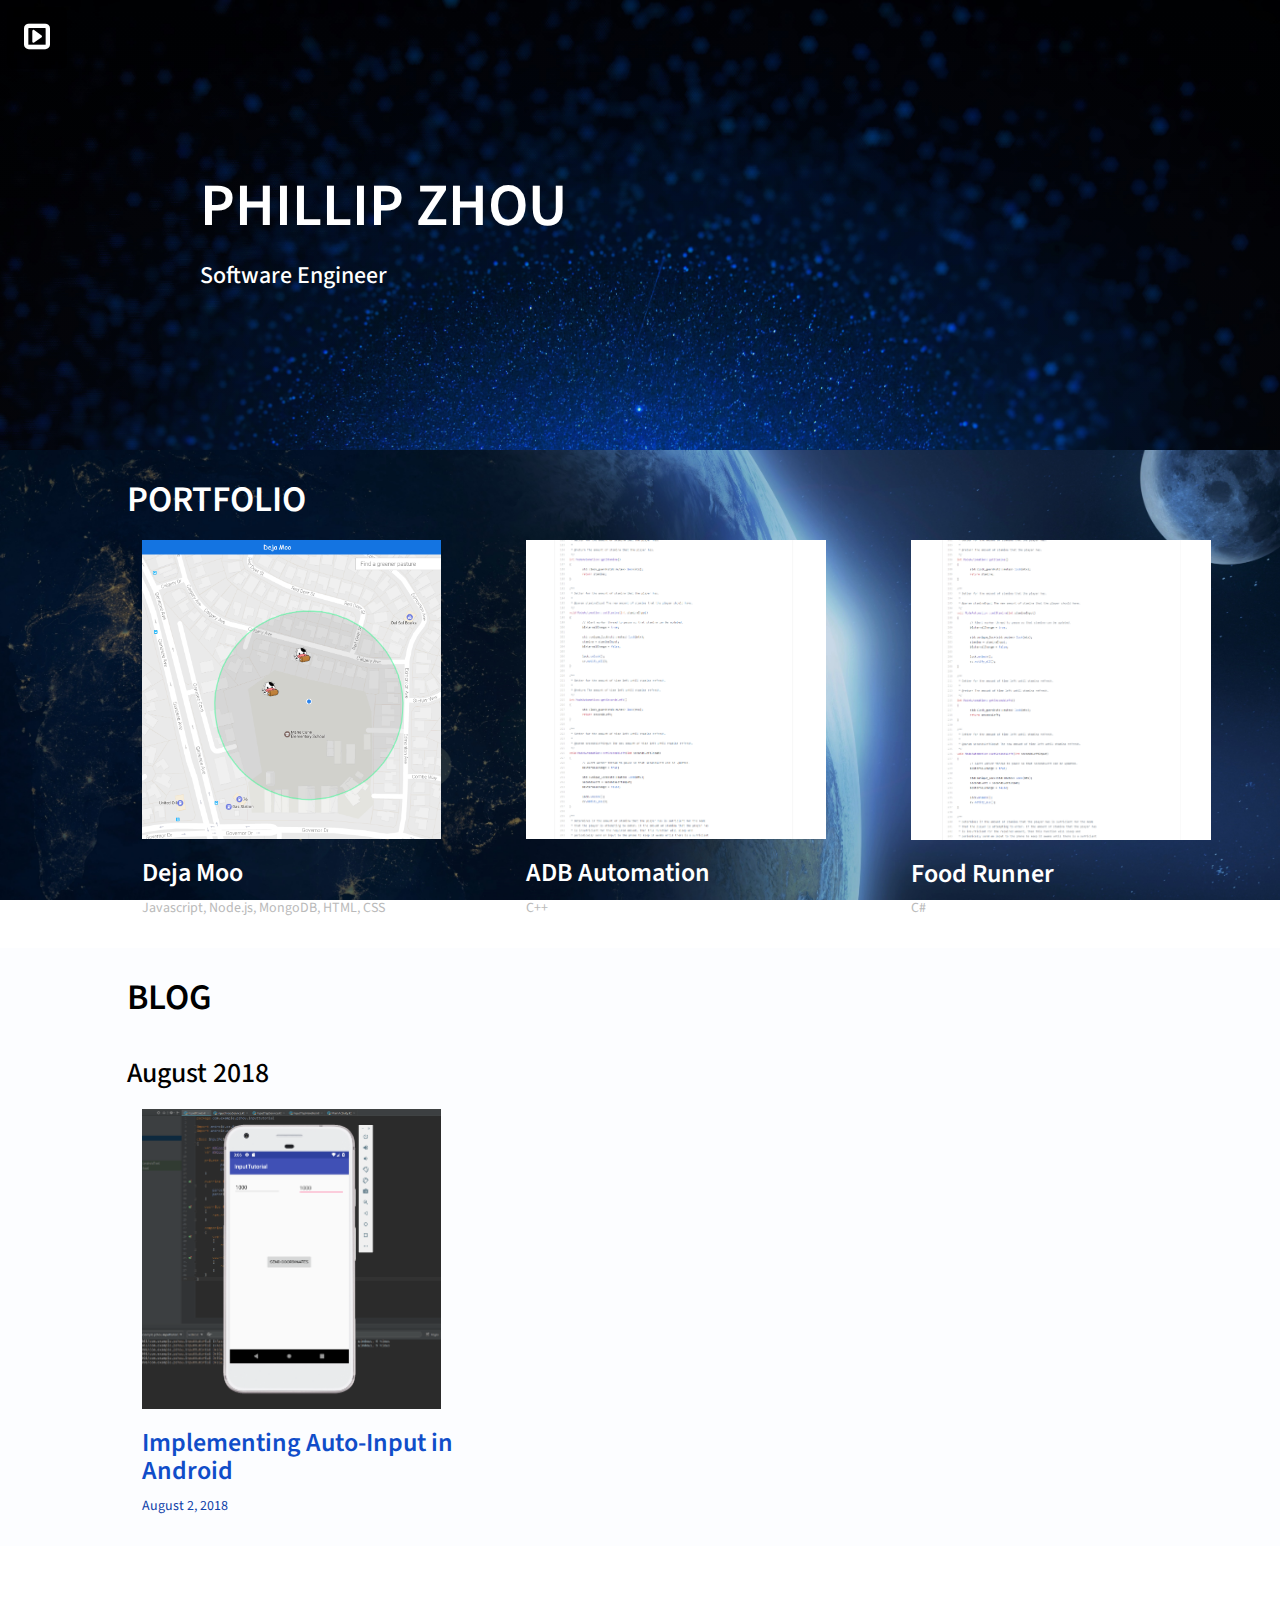
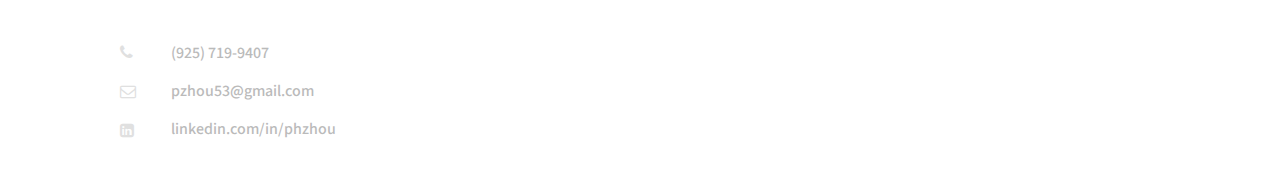
==== commit 80bd262a: "Added and completed August 2nd blog post." ====
--- a/index.html
+++ b/index.html
@@ -9,11 +9,8 @@
   <meta name="author" content="Phillip Zhou">
   <title>Portfolio</title>
 
-  <!-- Interceptor for the favicon.ico error. -->
-  <intercept-url pattern="/favicon.ico" access="ROLE_ANONYMOUS" />
-
   <!-- Image for link icon. -->
-  <link href="/img/favicon.png" rel="icon" type="image/png"/>
+  <link rel="shortcut icon" href="favicon.png" type="image/png"/>
 
   <!-- Bootstrap Core CSS -->
   <link href="css/bootstrap.min.css" rel="stylesheet">
@@ -121,15 +118,15 @@
       </div>
 
       <div class="row mb-5">
-        <h1 class="month">July 2018</h1>
+        <h1 class="month">August 2018</h1>
       </div>
 
       <div class="row mb-5">
         <div class="col-md-4 col-sm-6 col-12">
-          <a href="blog-posts/7-29-2018-auto-input.html">
-            <img src="img/blog-header.jpg">
+          <a href="blog-posts/8-2-2018-auto-input.html">
+            <img src="img/blog/auto-input.png">
             <h2>Implementing Auto-Input in Android</h2>
-            <p>July 29, 2018</p>
+            <p>August 2, 2018</p>
           </a>
         </div>
       </div>
--- a/css/index.css
+++ b/css/index.css
@@ -129,7 +129,7 @@
   display: table;
   position: relative;
   width: 100%;
-  height: 100%;
+  height: 50%;
   /* For some reason, adding linear-gradient to the background for the header fixed
    * that issue with there being a gap at the bottom.
    */
